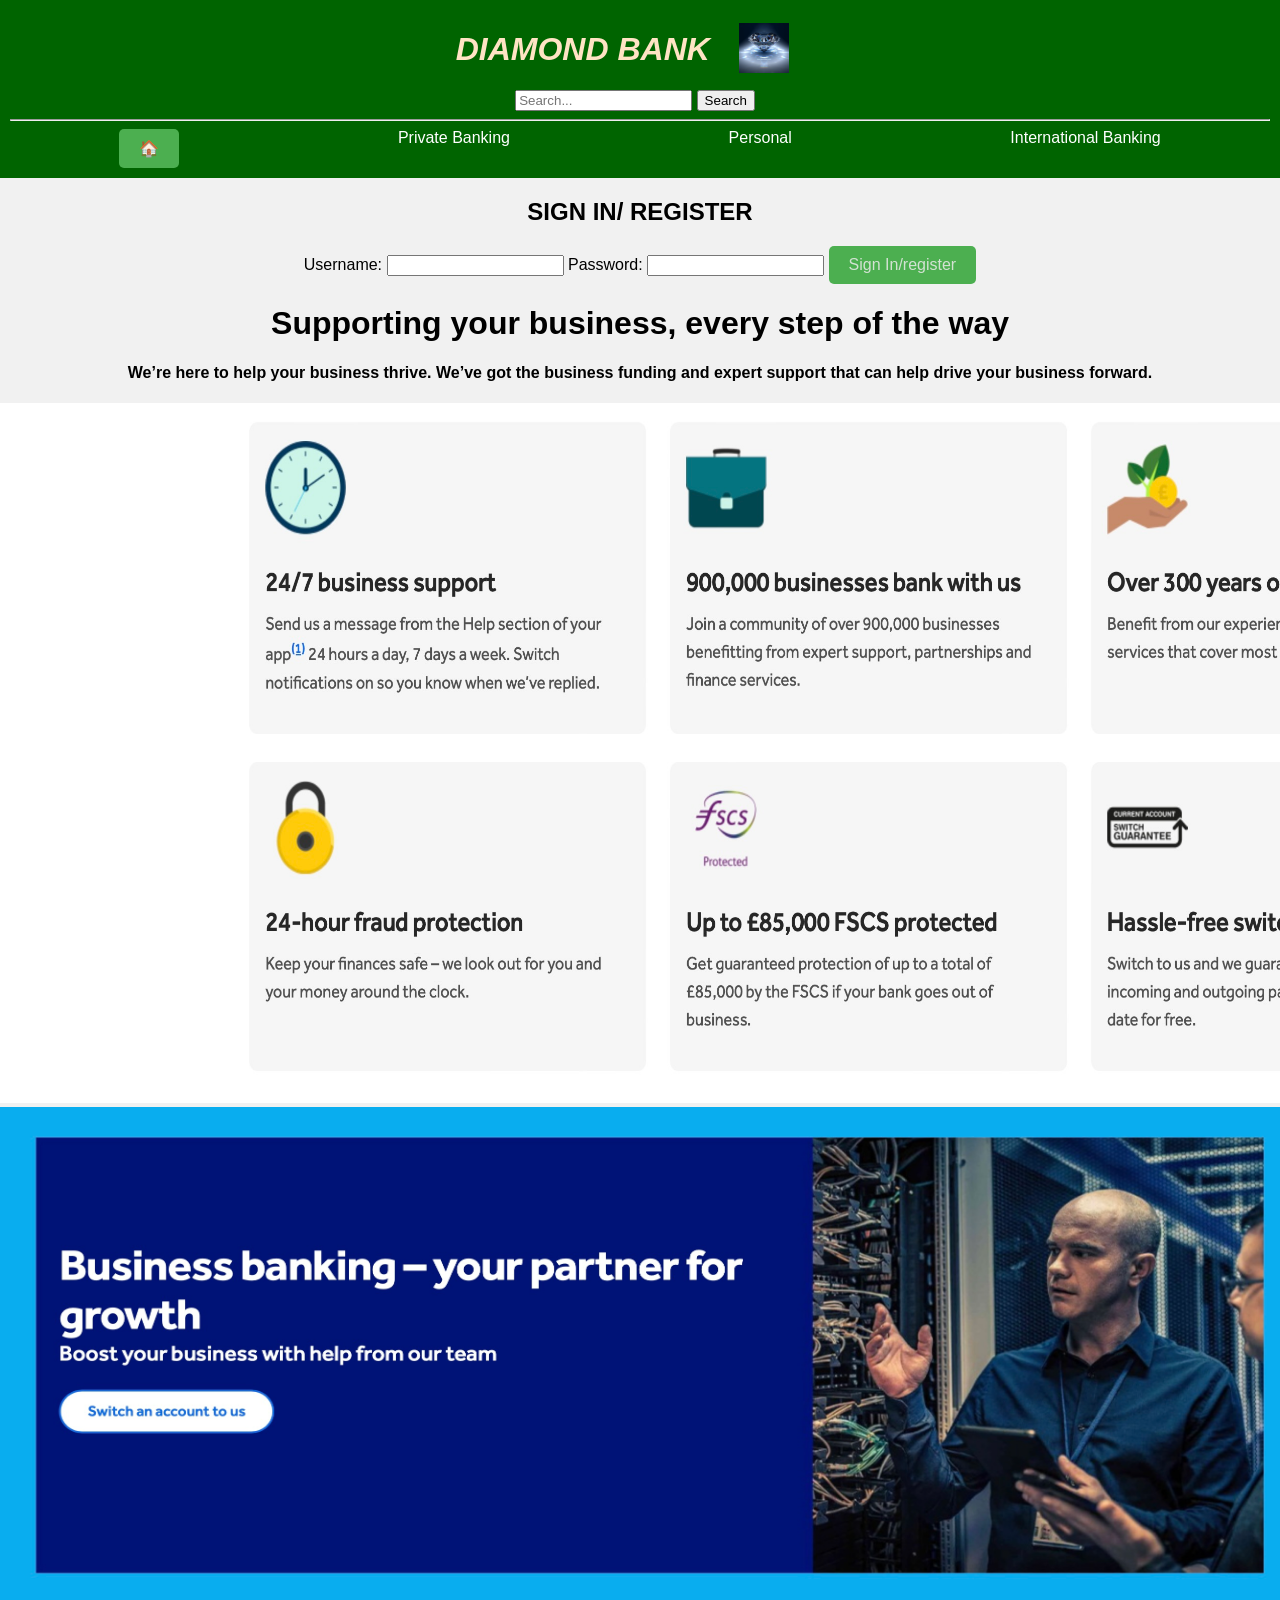
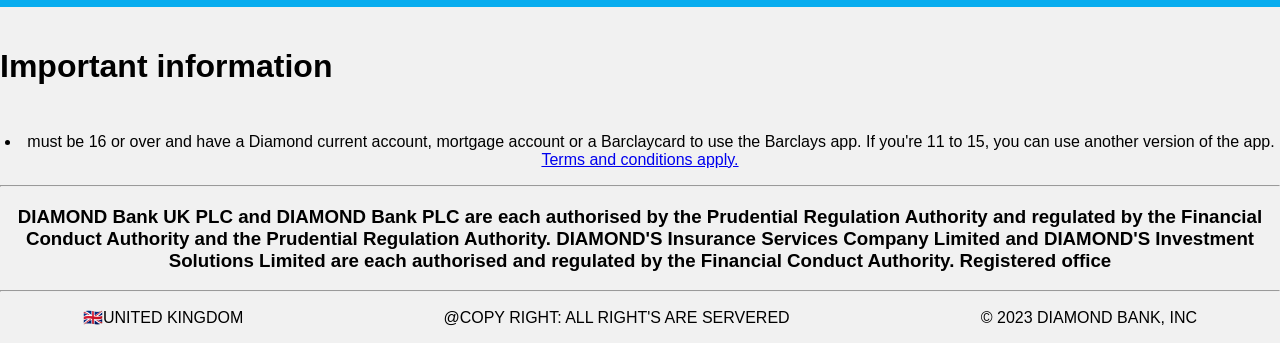
==== business.html @ 1169a330 "Initial commit" ====
<!DOCTYPE html>
<html lang="en">
<head>
    <meta charset="UTF-8">
    <meta name="viewport" content="width=device-width, initial-scale=1.0">
    <title>DIAMONDBANK</title>
    <link rel="stylesheet" href="STYLE.CSS">
    <script src="SCRIPT.JS"></script>
    <style>
        body {
                   font-family: Arial, sans-serif;
                   margin: 0;
               }
       
               header {
                   background-color: #115703f3;
                   padding: 10px;
                   text-align: center;
               }
       
               .website-name {
                   display: inline-block;
                   vertical-align: middle;
                   text-decoration: none;
                   color:bisque;
                   font-style: italic;
               }
       
               .logo {
                   display: inline-block;
                   vertical-align: middle;
                   margin-right: 10px; /* Adjust the margin as needed */
                   width: 100px;
               }
       
               .search-bar {
                   display: inline-block;
                   vertical-align: middle;
                   margin-right: 10px; /* Adjust the margin as needed */
                   width: 300px;
               }


              
               </style>
               </head>
               <Body>

                <header>



                    <div class="website-name">
                        <a href="index.html"></a>
                        <h1>DIAMOND BANK</h1>
                    </div>
                    <div class="logo">
                        <img src="dia.jpg.webp" alt="Logo" width="50" height="50">
                    </div>
                    <form action="https://www.google.com/?client=safari" method="get">
                        <div class="search-bar">
                            <input type="text" name="q" placeholder="Search...">
                            <button type="submit">Search</button>
                        </div>
                    </form>
              
            <hr>
                    <nav>
                        <a href="index.html" class="button" title="HOME">🏠</a>
                        <a href="private.html" title="private">Private Banking</a>
                        <a href="personal.html" title="your account">Personal</a>
                        <a href="inter.html" title="word wide">International Banking</a>
                    </nav>  
            
                </header  >
            
<style>
                body {
                    font-family: Arial, sans-serif;
                    margin: 0;
                    padding: 0;
                }
                
                header {
                    background-color: #006400; /* Dark green background color */
                    color: #fff; /* Text color */
                    padding: 10px;
                    text-align: centers;
                }
                
                nav {
                    display: flex;
                    justify-content: space-around;
                }
                
                nav a {
                    text-decoration: none;
                    color: #fff; /* Link color */
                }

                .button {
            display: inline-block;
            padding: 10px 20px;
            font-size: 16px;
            text-align: center;
            text-decoration: none;
            background-color: #4CAF50;
            color: white;
            border: none;
            border-radius: 5px;
            cursor: pointer;
        }

</style>

<div class="container">
    <form id="signInForm">
        <h2>SIGN IN/ REGISTER</h2>
        <label for="username">Username:</label>
        <input type="text" id="username" name="username" required>

        <label for="password">Password:</label>
        <input type="password" id="password" name="password" required>

        <button type="button" onclick="signIn()" style="color: #d3e2d3;" class="button">Sign In/register</button>

        <div class="loader" id="loader"></div>

    </form>
</div>

  <P><H1>Supporting your business, every step of the way</H1></P> 

  <P><H4>We’re here to help your business thrive. We’ve got the business funding and expert support that can help drive your business forward.</H4></P> 
  <img src="bus1.jpeg" width="1700" height="700">
  <img src="business.jpeg" width="1300" height="500">

  <footer>
    <p>
        <h1 style="position: absolute;">  Important information </h1> 
    
    </p>
    <br><br>
    <br>
    <br>
    <br>
    <p>
    <li> must be 16 or over and have a Diamond current account, mortgage account or a Barclaycard to use the Barclays app. If you're 11 to 15, you can use another version of the app. <A href="JD" >Terms and conditions apply.</A> </li>
    </p>
    <hr>
    <h3>
       DIAMOND Bank UK PLC and  DIAMOND Bank PLC are each authorised by the Prudential Regulation Authority and regulated by the Financial Conduct Authority and the Prudential Regulation Authority.
    
       DIAMOND'S Insurance Services Company Limited and  DIAMOND'S Investment Solutions Limited are each authorised and regulated by the Financial Conduct Authority.
        
        Registered office
    
    
    
    
    
    
    
    
    
    </h3>
    
    
    
    <hr style="color: darkgreen;">
    <p>
    
        🇬🇧UNITED KINGDOM &nbsp;&nbsp;&nbsp;&nbsp;&nbsp;&nbsp;&nbsp;&nbsp;&nbsp;&nbsp;&nbsp;&nbsp;&nbsp;&nbsp;&nbsp;&nbsp;&nbsp;&nbsp;&nbsp;   &nbsp; &nbsp;&nbsp;&nbsp;&nbsp;&nbsp;&nbsp;&nbsp;      &nbsp;&nbsp;&nbsp;&nbsp;&nbsp;&nbsp;&nbsp;&nbsp;&nbsp;&nbsp;&nbsp;&nbsp;&nbsp;    @COPY RIGHT: ALL RIGHT'S ARE SERVERED       &nbsp;&nbsp;&nbsp;&nbsp;&nbsp;&nbsp;&nbsp;&nbsp;&nbsp;&nbsp;&nbsp;&nbsp;&nbsp;&nbsp;&nbsp;&nbsp;&nbsp;&nbsp;&nbsp;&nbsp;&nbsp;&nbsp;&nbsp;&nbsp;&nbsp;&nbsp;&nbsp;&nbsp;&nbsp;&nbsp;&nbsp;&nbsp;&nbsp;&nbsp;&nbsp;&nbsp;&nbsp;&nbsp;&nbsp;&nbsp;&nbsp;                       © 2023 DIAMOND BANK, INC
    </p>
    
    
    
    
    
    
    
    
    
    
    
    </footer>
    
               </Body>
               </html>
---- STYLE.CSS ----
body {
    font-family: Arial, sans-serif;
    margin: 0;
    padding: 0;
}

header {
    background-color: #006400; /* Dark green background color */
    color: #fff; /* Text color */
    padding: 10px;
    text-align: centers;
}

nav {
    display: flex;
    justify-content: space-around;
}

nav a {
    text-decoration: none;
    color: #fff; /* Link color */
}



body {
    font-family: Arial, sans-serif;
    margin: 0;
    text-align: center;
    background-color: #f1f1f1;
}

.slider-container {
    position: relative;
    width: 100%; /* Take full width of the viewport */
    max-width: 1600px; /* Set the maximum width of the slider */
    margin: auto;
    overflow: hidden;
}

.slider {
    display: flex;
    transition: transform 0.5s ease-in-out;
}

.slide {
    min-width: 100%;
    box-sizing: border-box;
    height: 900px;
}

.slide img {
    width: 100%;
    height: 100%;
    object-fit: cover;
}

.controls {
    position: absolute;
    top: 50%;
    width: 100%;
    display: flex;
    justify-content: space-between;
    transform: translateY(-50%);
}

.control-btn {
    background-color: darkgreen;
    color: white;
    padding: 10px;
    cursor: pointer;
}

.content {
    text-align: left;
    max-width: 800px;
    margin: 20px auto;
    padding: 20px;
    background-color: white;
    display: flex;
    align-items: center;
    justify-content: space-between;
}

.content-text {
    max-width: 40%;
}

.side-image {
    max-width: 60%;
    height: auto; 
}
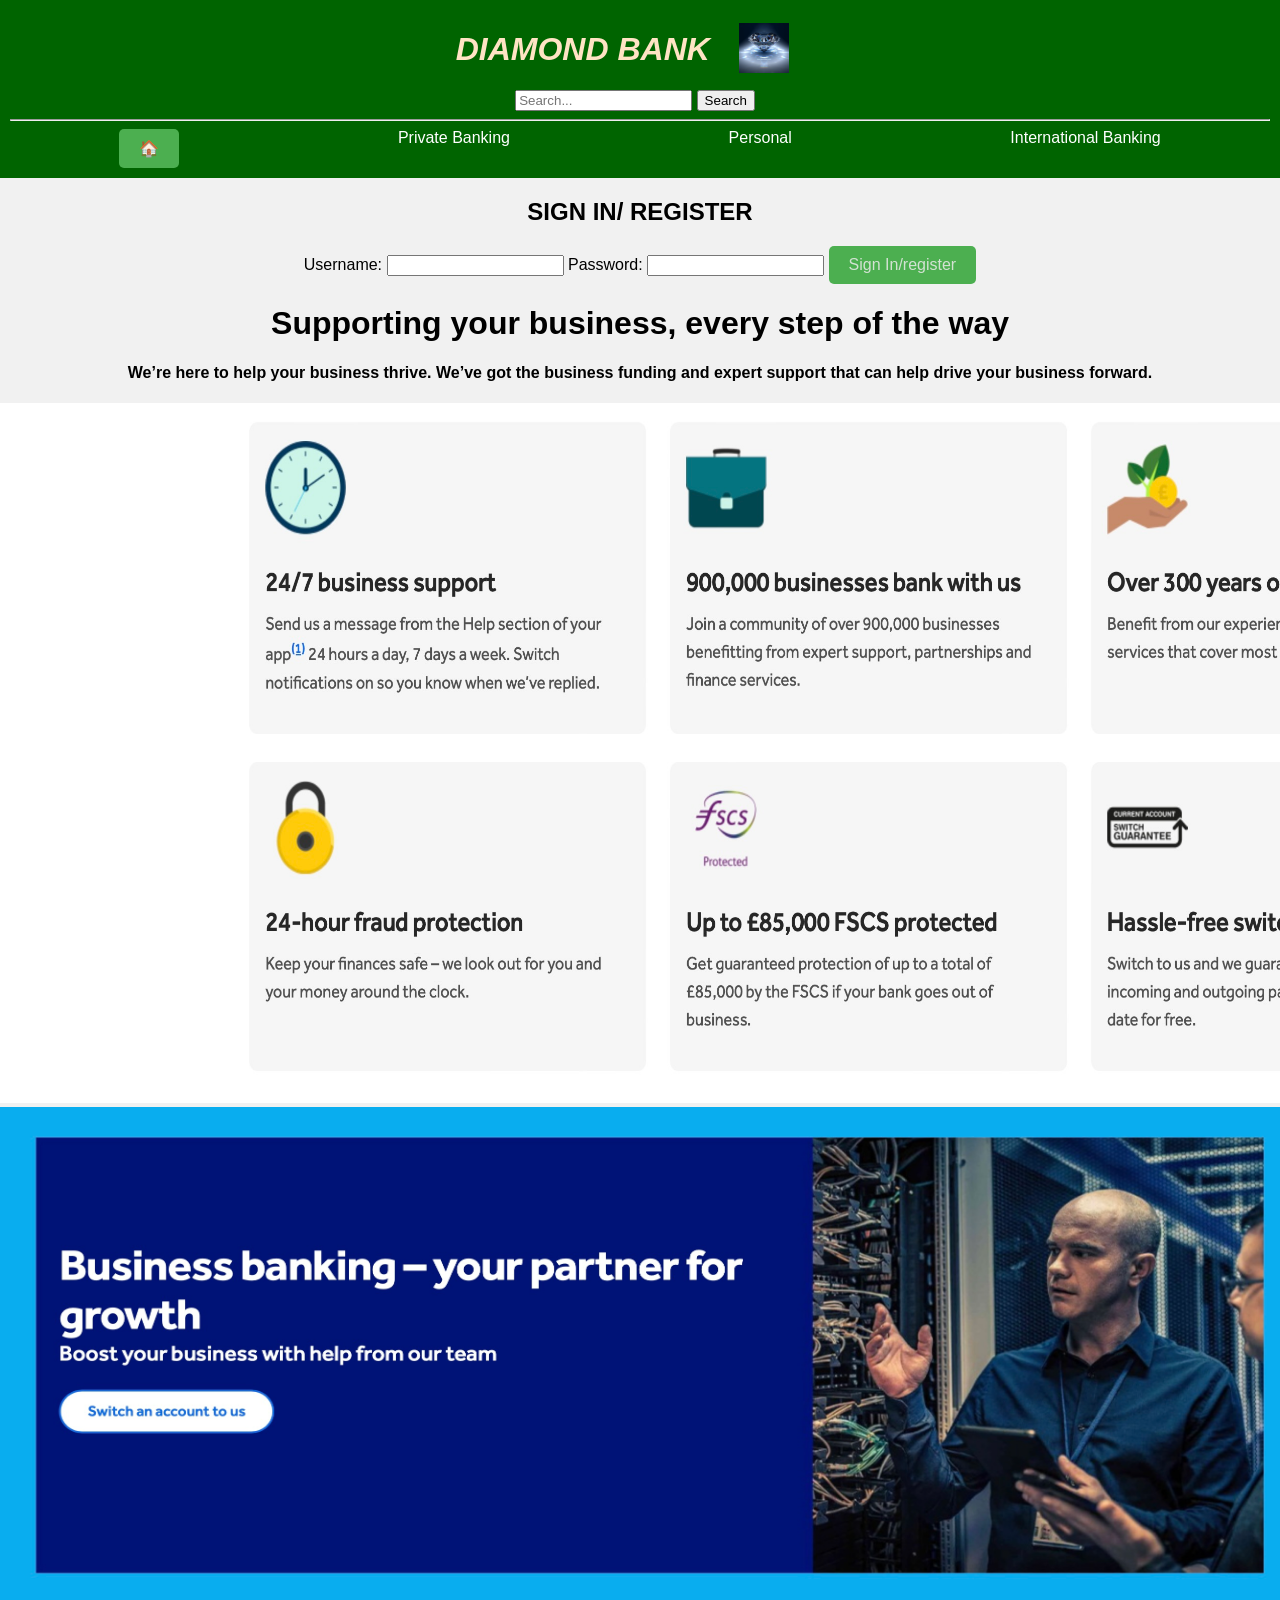
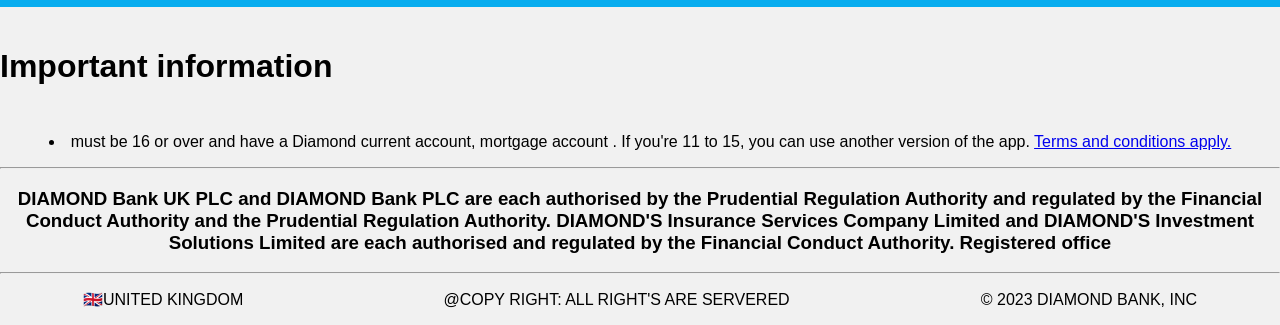
==== commit b14d6fcb: "fixed some buttons" ====
--- a/business.html
+++ b/business.html
@@ -145,7 +145,7 @@
     <br>
     <br>
     <p>
-    <li> must be 16 or over and have a Diamond current account, mortgage account or a Barclaycard to use the Barclays app. If you're 11 to 15, you can use another version of the app. <A href="JD" >Terms and conditions apply.</A> </li>
+    <li> must be 16 or over and have a Diamond current account, mortgage account . If you're 11 to 15, you can use another version of the app. <A href="JD" >Terms and conditions apply.</A> </li>
     </p>
     <hr>
     <h3>
